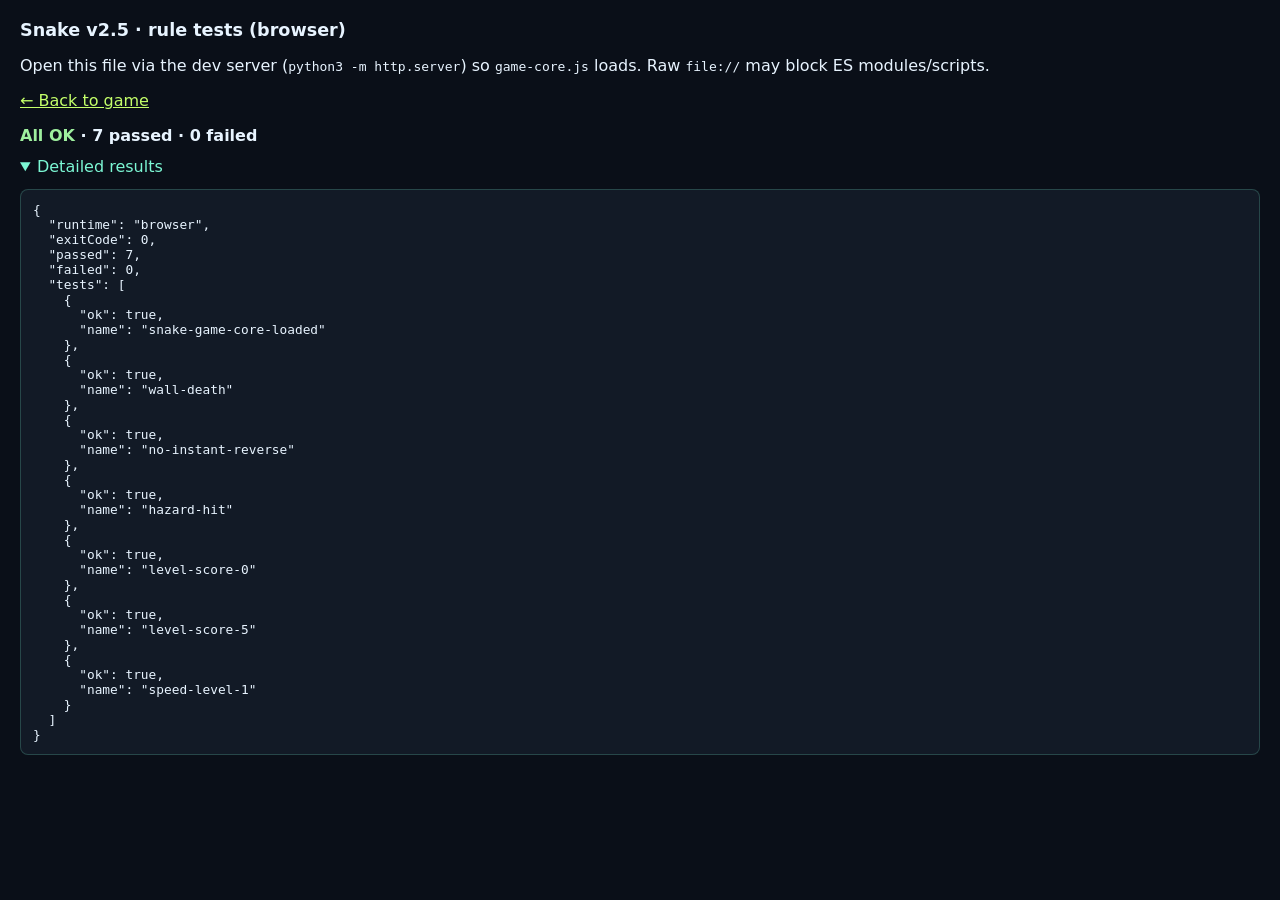
==== tests.html @ 3f36eb34 "v2.5: game-core tests, CI, and browser test page Co-authored-by: lhoangphuong <lhoangphuong@users.no" ====
<!DOCTYPE html>
<html lang="en">
<head>
  <meta charset="UTF-8" />
  <meta name="viewport" content="width=device-width, initial-scale=1" />
  <title>Snake · test results</title>
  <style>
    body { font-family: system-ui, sans-serif; margin: 1.25rem; background: #0a0f18; color: #e8f4ff; }
    h1 { font-size: 1.1rem; }
    summary { cursor: pointer; margin: 0.5rem 0; color: #7cf7d4; }
    #summary-line { margin: 0.75rem 0; font-weight: 600; }
    .fail { color: #ff8a8a; }
    .ok { color: #9eef9e; }
    pre { overflow: auto; padding: 0.75rem; background: #121a26; border-radius: 8px; font-size: 0.8rem; border: 1px solid rgba(124,247,212,0.2); }
    a { color: #c4ff6a; }
  </style>
</head>
<body>
  <h1>Snake v2.5 · rule tests (browser)</h1>
  <p>Open this file via the dev server (<code>python3 -m http.server</code>) so <code>game-core.js</code> loads. Raw <code>file://</code> may block ES modules/scripts.</p>
  <p><a href="index.html">← Back to game</a></p>
  <p id="summary-line">Running…</p>
  <details open>
    <summary>Detailed results</summary>
    <pre id="detail"></pre>
  </details>
  <script src="game-core.js"></script>
  <script>
    (function () {
      /** @typedef {{ ok: boolean, name: string, detail?: string }} TC */
      /** @type {TC[]} */
      const results = [];
      function ok(name, cond, detail) {
        results.push({ ok: !!cond, name, ...(detail ? { detail } : {}) });
      }

      var Core = SnakeGameCore;
      if (!Core) {
        ok("snake-game-core-loaded", false, "SnakeGameCore missing");
      } else {
        ok("snake-game-core-loaded", true);
        var rng = () => 0.11;
        var st = Core.createState(rng);
        Core.trySetNextDirection(st, { x: 1, y: 0 });
        while (!st.dead) Core.stepOnce(st, rng);
        ok("wall-death", st.overlayTitle === "Game over");

        st = Core.createState(rng);
        Core.trySetNextDirection(st, { x: 1, y: 0 });
        Core.stepOnce(st, rng);
        var x1 = st.snake[0].x;
        Core.trySetNextDirection(st, { x: -1, y: 0 });
        Core.stepOnce(st, rng);
        ok("no-instant-reverse", st.snake[0].x > x1);

        st = Core.createState(rng);
        Core.trySetNextDirection(st, { x: 1, y: 0 });
        st.hazards.push({ x: st.snake[0].x + 1, y: st.snake[0].y });
        Core.stepOnce(st, rng);
        ok("hazard-hit", st.dead && st.overlayTitle === "Hazard hit");

        ok("level-score-0", Core.computeLevel(0) === 1);
        ok("level-score-5", Core.computeLevel(5) === 2);
        ok("speed-level-1", Core.currentSpeed(1) === Core.CONST.BASE_SPEED);
      }

      var passed = results.filter(function (r) { return r.ok; }).length;
      var failed = results.length - passed;
      var line = document.getElementById("summary-line");
      line.innerHTML =
        '<span class="' + (failed ? "fail" : "ok") + '">' +
        (failed === 0 ? "All OK" : failed + " failed") +
        "</span> · " +
        passed + " passed · " +
        failed + " failed";

      document.getElementById("detail").textContent = JSON.stringify(
        { runtime: "browser", exitCode: failed ? 1 : 0, passed, failed, tests: results },
        null,
        2,
      );

      console.log("[snake-tests]", { passed, failed, results });
    })();
  </script>
</body>
</html>
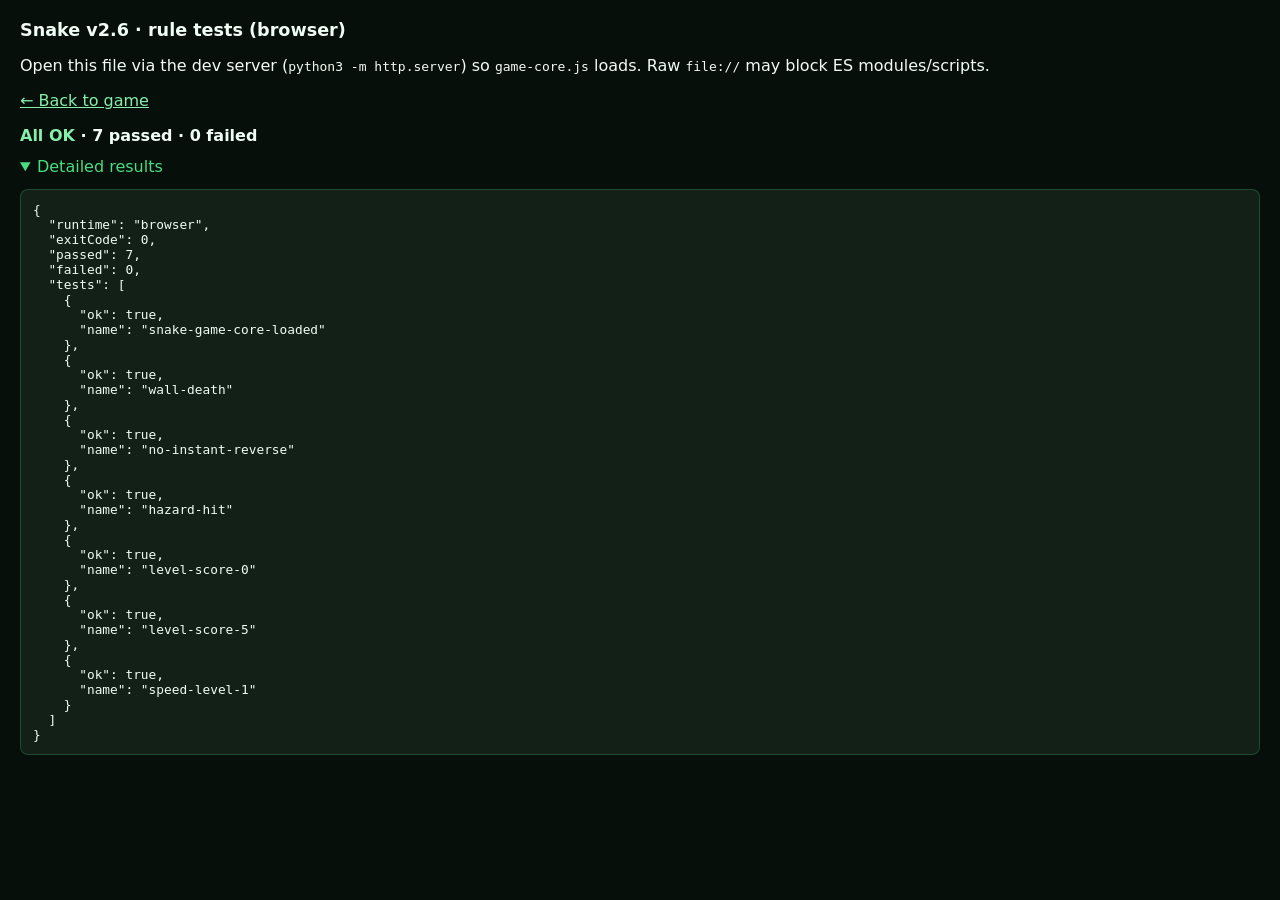
==== commit a79c2611: "Release v2.6: green/red theme and version bump - Restyle CSS variables, backgrounds, chips, and prim" ====
--- a/tests.html
+++ b/tests.html
@@ -5,18 +5,18 @@
   <meta name="viewport" content="width=device-width, initial-scale=1" />
   <title>Snake · test results</title>
   <style>
-    body { font-family: system-ui, sans-serif; margin: 1.25rem; background: #0a0f18; color: #e8f4ff; }
+    body { font-family: system-ui, sans-serif; margin: 1.25rem; background: #070f0a; color: #f0fdf4; }
     h1 { font-size: 1.1rem; }
-    summary { cursor: pointer; margin: 0.5rem 0; color: #7cf7d4; }
+    summary { cursor: pointer; margin: 0.5rem 0; color: #4ade80; }
     #summary-line { margin: 0.75rem 0; font-weight: 600; }
-    .fail { color: #ff8a8a; }
-    .ok { color: #9eef9e; }
-    pre { overflow: auto; padding: 0.75rem; background: #121a26; border-radius: 8px; font-size: 0.8rem; border: 1px solid rgba(124,247,212,0.2); }
-    a { color: #c4ff6a; }
+    .fail { color: #f87171; }
+    .ok { color: #86efac; }
+    pre { overflow: auto; padding: 0.75rem; background: #132018; border-radius: 8px; font-size: 0.8rem; border: 1px solid rgba(74,222,128,0.22); }
+    a { color: #86efac; }
   </style>
 </head>
 <body>
-  <h1>Snake v2.5 · rule tests (browser)</h1>
+  <h1>Snake v2.6 · rule tests (browser)</h1>
   <p>Open this file via the dev server (<code>python3 -m http.server</code>) so <code>game-core.js</code> loads. Raw <code>file://</code> may block ES modules/scripts.</p>
   <p><a href="index.html">← Back to game</a></p>
   <p id="summary-line">Running…</p>
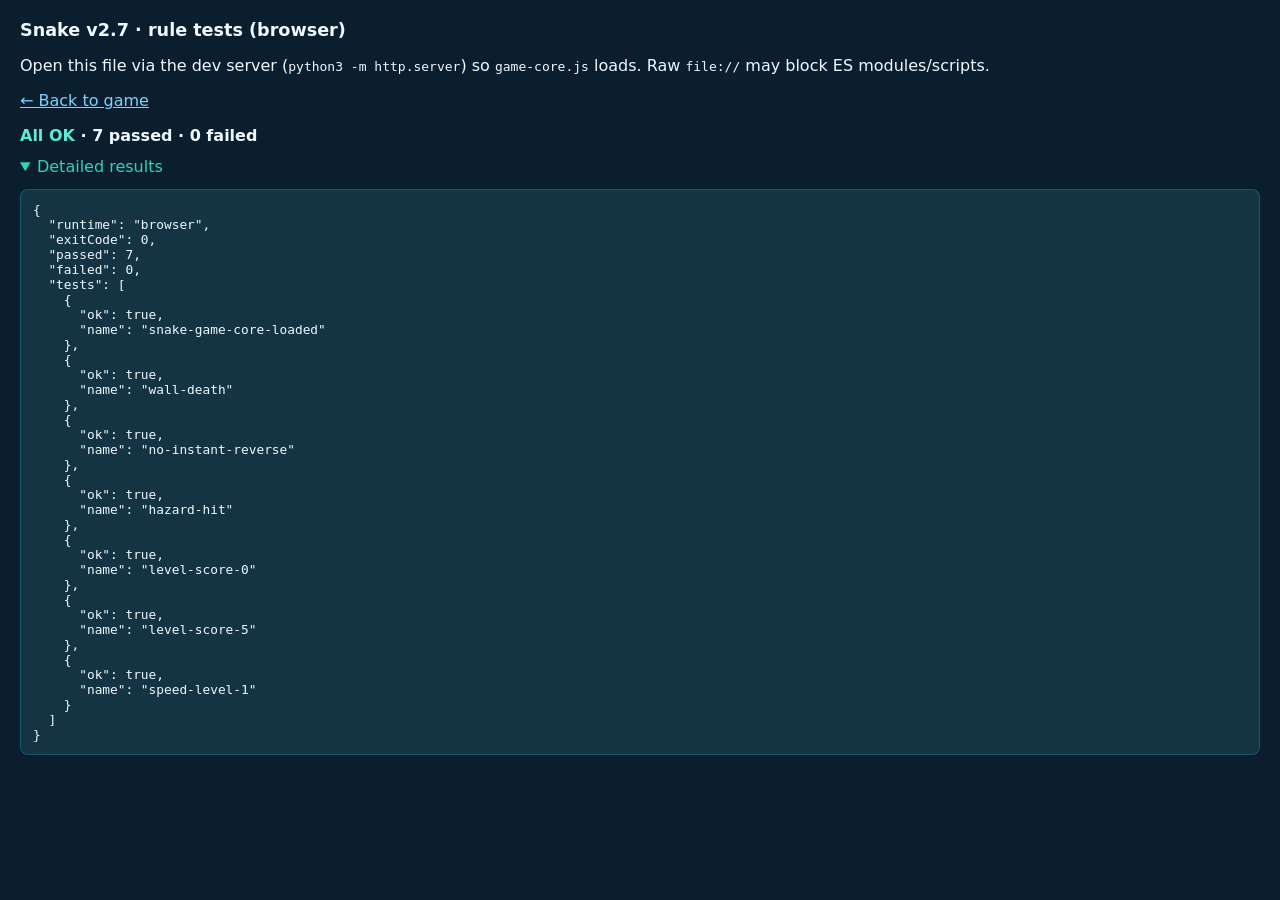
==== commit 67f43883: "Release v2.7 with beach-themed UI and canvas palette Bump default APP_VERSION and workflow inputs to" ====
--- a/tests.html
+++ b/tests.html
@@ -5,18 +5,18 @@
   <meta name="viewport" content="width=device-width, initial-scale=1" />
   <title>Snake · test results</title>
   <style>
-    body { font-family: system-ui, sans-serif; margin: 1.25rem; background: #070f0a; color: #f0fdf4; }
+    body { font-family: system-ui, sans-serif; margin: 1.25rem; background: #0a1e2e; color: #f0f9ff; }
     h1 { font-size: 1.1rem; }
-    summary { cursor: pointer; margin: 0.5rem 0; color: #4ade80; }
+    summary { cursor: pointer; margin: 0.5rem 0; color: #2dd4bf; }
     #summary-line { margin: 0.75rem 0; font-weight: 600; }
-    .fail { color: #f87171; }
-    .ok { color: #86efac; }
-    pre { overflow: auto; padding: 0.75rem; background: #132018; border-radius: 8px; font-size: 0.8rem; border: 1px solid rgba(74,222,128,0.22); }
-    a { color: #86efac; }
+    .fail { color: #fb7185; }
+    .ok { color: #5eead4; }
+    pre { overflow: auto; padding: 0.75rem; background: #143444; border-radius: 8px; font-size: 0.8rem; border: 1px solid rgba(56,189,248,0.25); }
+    a { color: #7dd3fc; }
   </style>
 </head>
 <body>
-  <h1>Snake v2.6 · rule tests (browser)</h1>
+  <h1>Snake v2.7 · rule tests (browser)</h1>
   <p>Open this file via the dev server (<code>python3 -m http.server</code>) so <code>game-core.js</code> loads. Raw <code>file://</code> may block ES modules/scripts.</p>
   <p><a href="index.html">← Back to game</a></p>
   <p id="summary-line">Running…</p>
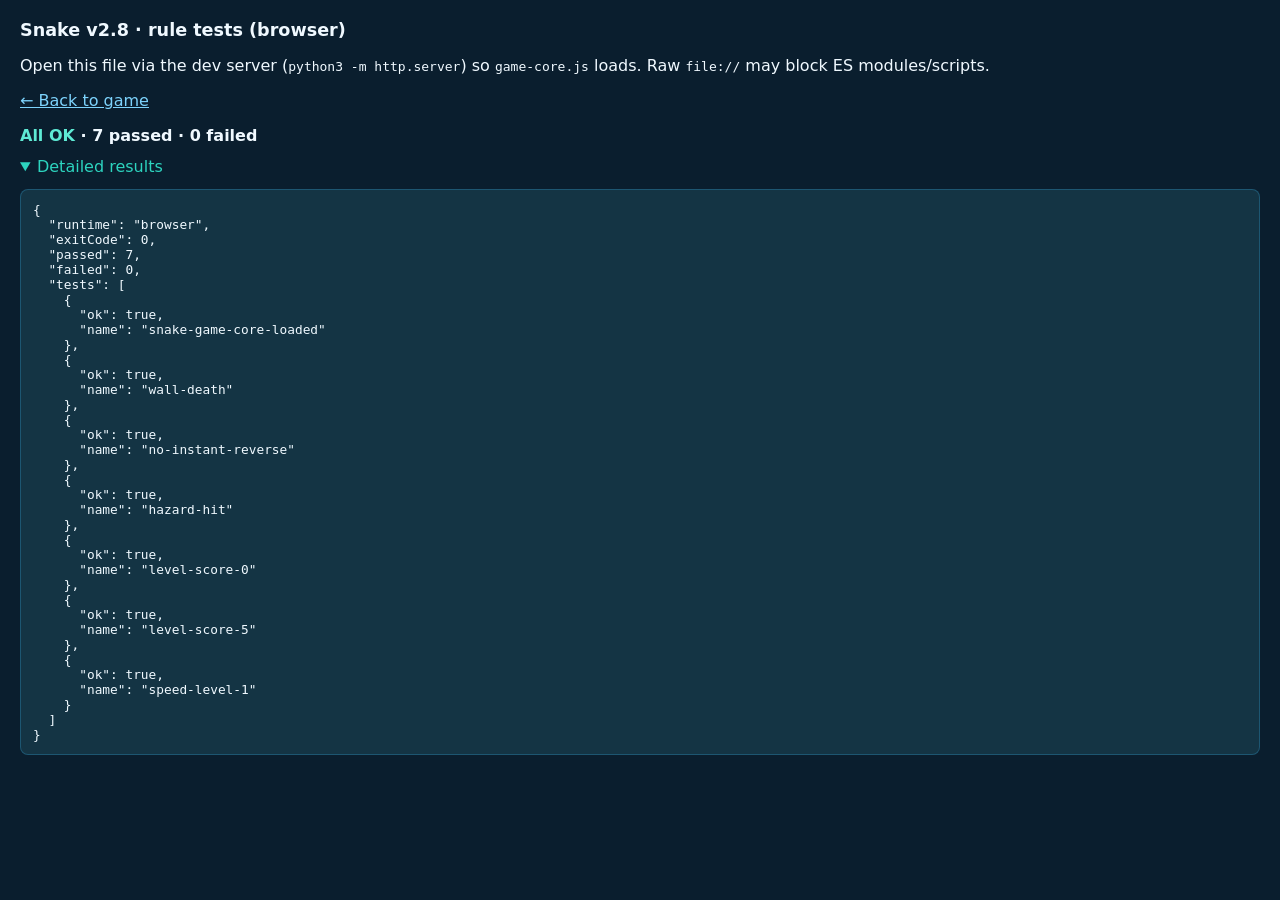
==== commit 6b843bae: "Bump app to v2.8 and pin Fly action version Co-authored-by: lhoangphuong <lhoangphuong@users.noreply" ====
--- a/tests.html
+++ b/tests.html
@@ -16,7 +16,7 @@
   </style>
 </head>
 <body>
-  <h1>Snake v2.7 · rule tests (browser)</h1>
+  <h1>Snake v2.8 · rule tests (browser)</h1>
   <p>Open this file via the dev server (<code>python3 -m http.server</code>) so <code>game-core.js</code> loads. Raw <code>file://</code> may block ES modules/scripts.</p>
   <p><a href="index.html">← Back to game</a></p>
   <p id="summary-line">Running…</p>
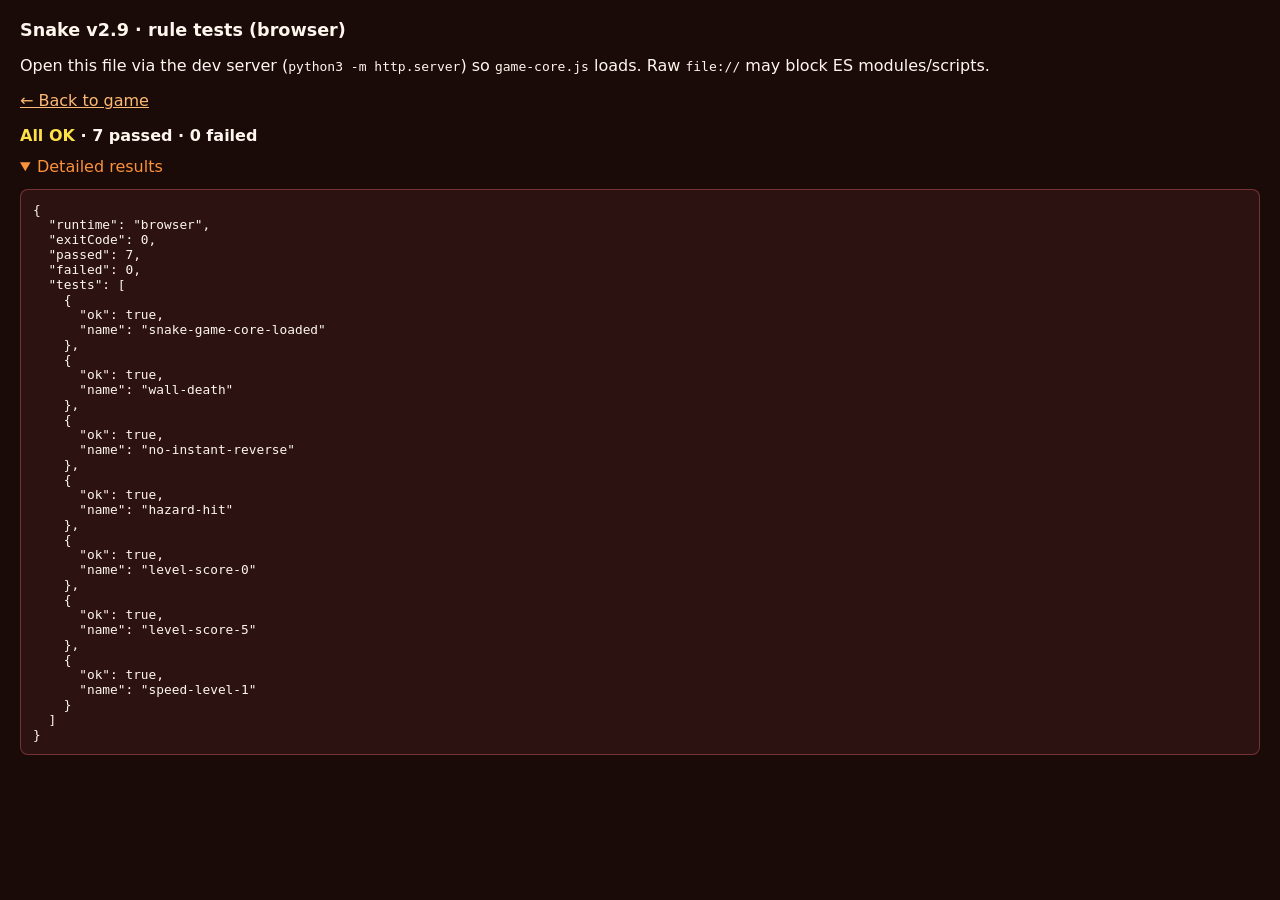
==== commit 7acc8828: "Release v2.9: fire theme, circular snake with eyes - Bump default version to v2.9 across index, test" ====
--- a/tests.html
+++ b/tests.html
@@ -5,18 +5,18 @@
   <meta name="viewport" content="width=device-width, initial-scale=1" />
   <title>Snake · test results</title>
   <style>
-    body { font-family: system-ui, sans-serif; margin: 1.25rem; background: #0a1e2e; color: #f0f9ff; }
+    body { font-family: system-ui, sans-serif; margin: 1.25rem; background: #1a0a08; color: #fff7ed; }
     h1 { font-size: 1.1rem; }
-    summary { cursor: pointer; margin: 0.5rem 0; color: #2dd4bf; }
+    summary { cursor: pointer; margin: 0.5rem 0; color: #fb923c; }
     #summary-line { margin: 0.75rem 0; font-weight: 600; }
-    .fail { color: #fb7185; }
-    .ok { color: #5eead4; }
-    pre { overflow: auto; padding: 0.75rem; background: #143444; border-radius: 8px; font-size: 0.8rem; border: 1px solid rgba(56,189,248,0.25); }
-    a { color: #7dd3fc; }
+    .fail { color: #fecaca; }
+    .ok { color: #fde047; }
+    pre { overflow: auto; padding: 0.75rem; background: #2c1210; border-radius: 8px; font-size: 0.8rem; border: 1px solid rgba(251, 113, 133, 0.35); }
+    a { color: #fdba74; }
   </style>
 </head>
 <body>
-  <h1>Snake v2.8 · rule tests (browser)</h1>
+  <h1>Snake v2.9 · rule tests (browser)</h1>
   <p>Open this file via the dev server (<code>python3 -m http.server</code>) so <code>game-core.js</code> loads. Raw <code>file://</code> may block ES modules/scripts.</p>
   <p><a href="index.html">← Back to game</a></p>
   <p id="summary-line">Running…</p>
